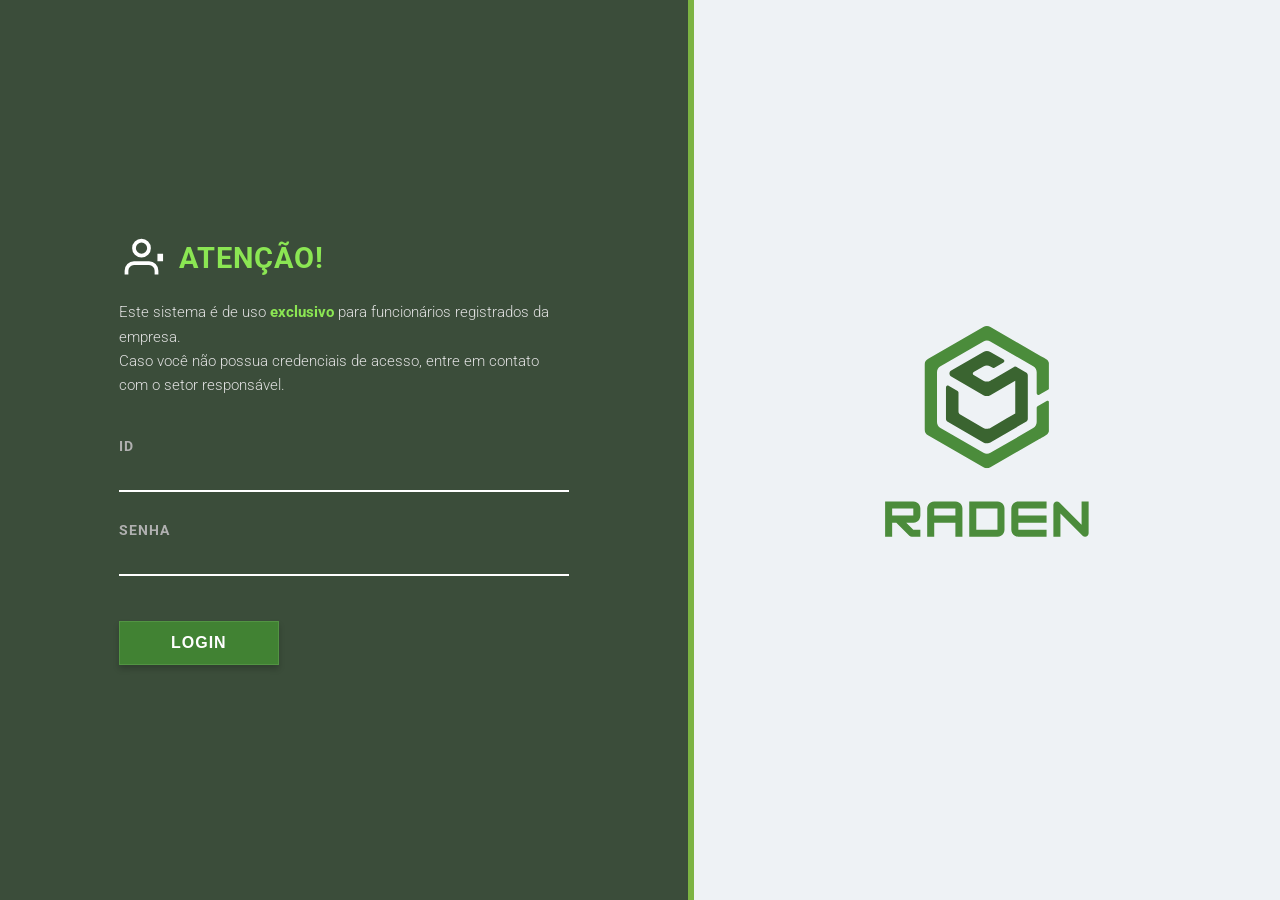
==== index.html @ d65e58e5 "Merge pull request #2 from DvDdaVisao/develop Protótipo FrontEnd" ====
<!DOCTYPE html>
<html lang="pt-BR">
<head>
    <meta charset="UTF-8">
    <meta name="viewport" content="width=device-width, initial-scale=1.0">
    <title>Raden - Login</title>
    <link rel="stylesheet" href="frontend/css/style.css">
    <link href="https://fonts.googleapis.com/css2?family=Orbitron:wght@400;700&family=Roboto:wght@300;400;700&display=swap" rel="stylesheet">
</head>
<body>

    <div class="login-container">
        
        <div class="left-side">
            <div class="content-wrapper">
                <div class="header-warning">
                    <svg class="warning-icon" viewBox="0 0 24 24" fill="none" stroke="currentColor" stroke-width="2">
                        <path d="M20 21v-2a4 4 0 0 0-4-4H8a4 4 0 0 0-4 4v2"></path>
                        <circle cx="12" cy="7" r="4"></circle>
                        <line x1="22" y1="10" x2="22" y2="14" stroke-width="3"></line>
                    </svg>
                    <h2>ATENÇÃO!</h2>
                </div>

                <p class="notice-text">
                    Este sistema é de uso <span class="highlight">exclusivo</span> para funcionários registrados da empresa.<br>
                    Caso você não possua credenciais de acesso, entre em contato com o setor responsável.
                </p>

                <form class="login-form" id="loginForm" method="POST">
                    <div class="input-group">
                        <label for="id">ID</label>
                        <input type="text" id="id" name="id" required autocomplete="off">
                    </div>
                    
                    <div class="input-group">
                        <label for="senha">SENHA</label>
                        <input type="password" id="senha" name="senha" required>
                    </div>
                    
                    <button type="submit" class="btn-login">LOGIN</button>
                </form>
            </div>
        </div>

        <div class="right-side">
            <div class="logo-wrapper">
                <img src="frontend/imagens/Logo.svg" alt="Logo">
            </div>
        </div>

    </div>

    <script src="frontend/script/script.js"></script>
</body>
</html>
---- frontend/css/style.css ----
/* Reset de estilos básicos */
* {
    margin: 0;
    padding: 0;
    box-sizing: border-box;
}

body {
    font-family: 'Roboto', sans-serif;
    height: 100vh;
    display: flex;
    justify-content: center;
    align-items: center;
    background-color: #1a1a1a;
}

/* Container Principal Split Screen */
.login-container {
    display: flex;
    width: 100%;
    height: 100vh;
    overflow: hidden;
}

/* ================= LADO ESQUERDO (Formulário) ================= */
.left-side {
    flex: 1.2; /* Um pouco mais largo que o lado direito */
    background-color: #3b4d3a; /* Verde escuro de fundo */
    color: #ffffff;
    display: flex;
    justify-content: center;
    align-items: center;
    padding: 40px;
    position: relative;
    border-right: 6px solid #7cb342; /* Linha verde brilhante divisória */
}

.content-wrapper {
    max-width: 450px;
    width: 100%;
}

/* Cabeçalho de Alerta */
.header-warning {
    display: flex;
    align-items: center;
    gap: 15px;
    margin-bottom: 20px;
}

.warning-icon {
    width: 45px;
    height: 45px;
    color: #ffffff;
}

.header-warning h2 {
    font-family: 'Roboto', sans-serif;
    font-size: 1.8rem;
    font-weight: 700;
    letter-spacing: 1px;
    color: #8be653; /* Verde claro do título */
}

/* Texto de aviso */
.notice-text {
    font-size: 0.95rem;
    line-height: 1.6;
    color: #e0e0e0;
    margin-bottom: 40px;
    font-weight: 300;
}

.notice-text .highlight {
    color: #8be653;
    font-weight: 700;
}

/* Formulário e Inputs */
.login-form {
    display: flex;
    flex-direction: column;
    gap: 30px;
}

.input-group {
    display: flex;
    flex-direction: column;
    position: relative;
}

.input-group label {
    font-size: 0.85rem;
    color: #b0b0b0;
    letter-spacing: 1px;
    margin-bottom: 5px;
    font-weight: 700;
}

.input-group input {
    background: transparent;
    border: none;
    border-bottom: 2px solid #ffffff;
    color: #ffffff;
    font-size: 1.1rem;
    padding: 5px 0;
    outline: none;
    transition: border-color 0.3s ease;
}

.input-group input:focus {
    border-bottom: 2px solid #8be653;
}

/* Botão de Login */
.btn-login {
    background-color: #418233;
    color: #ffffff;
    border: 1px solid #529443;
    padding: 12px 0;
    width: 160px;
    font-size: 1rem;
    font-weight: 700;
    letter-spacing: 1px;
    cursor: pointer;
    box-shadow: 0px 4px 6px rgba(0, 0, 0, 0.2);
    transition: background-color 0.2s ease, transform 0.1s ease;
    margin-top: 15px;
}

.btn-login:hover {
    background-color: #4b963b;
}

.btn-login:active {
    transform: scale(0.98);
}

/* ================= LADO DIREITO (Logo) ================= */
.right-side {
    flex: 1;
    background-color: #eef2f5; /* Cor de fundo cinza bem claro */
    display: flex;
    justify-content: center;
    align-items: center;
    padding: 40px;
}

.logo-wrapper {
    display: flex;
    flex-direction: column;
    align-items: center;
    max-width: 80%;
}

.logo-wrapper img {
    width: 100%;
    max-width: 280px;
    height: auto;
}

/* ==========================================
   REGRA DE RESPONSIVIDADE PARA CELULAR (<768px)
   ========================================== */
@media (max-width: 768px) {
    .login-container {
        /* MUDANÇA AQUI: Inverte a ordem dos blocos (Logo vai para o topo) */
        flex-direction: column-reverse; 
        height: auto;
        min-height: 100vh;
        overflow-y: auto;
    }
    
    /* Bloco da Logo (agora fixado no topo) */
    .right-side {
        padding: 25px 20px;
        height: 22vh; /* Reduzido ligeiramente para dar mais espaço ao formulário */
        min-height: 150px;
    }

    .logo-wrapper img {
        max-width: 140px; /* Logo mais compacta para telas menores */
    }

    /* Bloco do Formulário (agora posicionado embaixo) */
    .left-side {
        flex: auto;
        min-height: 78vh;
        border-right: none;
        /* Inverte a borda decorativa para o topo do bloco do formulário */
        border-top: 6px solid #7cb342; 
        padding: 35px 25px;
        align-items: flex-start;
    }

    .content-wrapper {
        max-width: 100%;
    }

    .header-warning h2 {
        font-size: 1.5rem;
    }

    .notice-text {
        font-size: 0.88rem;
        margin-bottom: 25px;
    }

    /* Botão expandido para cobrir a largura do celular */
    .btn-login {
        width: 100%;
        padding: 14px 0;
    }
}
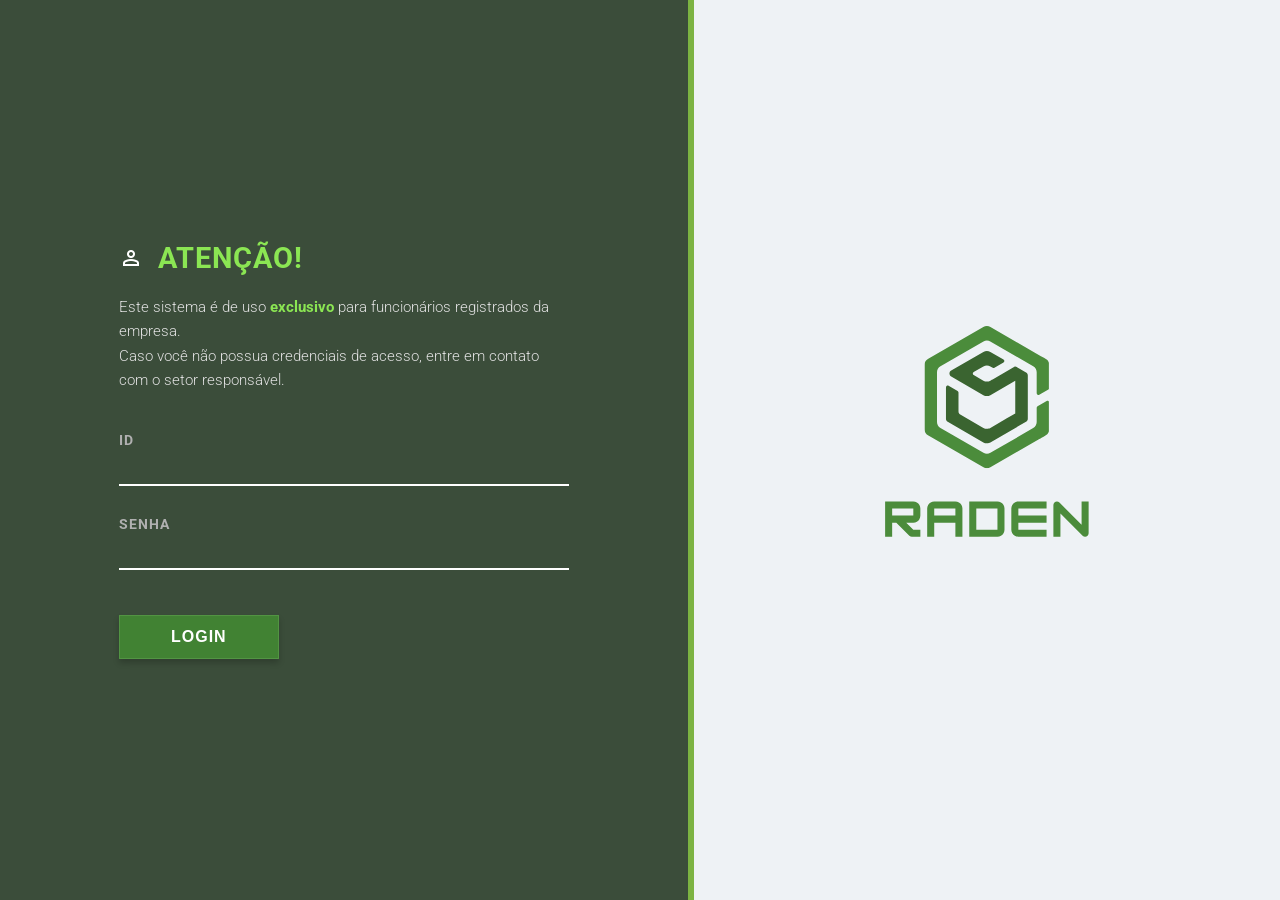
==== commit e5338fb0: "Organizando Melhor organização das pastas e documentação do script.js" ====
--- a/index.html
+++ b/index.html
@@ -6,6 +6,8 @@
     <title>Raden - Login</title>
     <link rel="stylesheet" href="frontend/css/style.css">
     <link href="https://fonts.googleapis.com/css2?family=Orbitron:wght@400;700&family=Roboto:wght@300;400;700&display=swap" rel="stylesheet">
+    <link rel="stylesheet" href="https://fonts.googleapis.com/css2?family=Material+Symbols+Outlined:opsz,wght,FILL,GRAD@24,400,0,0" />
+    <link rel="shortcut icon" href="frontend/images/favicon.svg" type="image/x-icon">
 </head>
 <body>
 
@@ -14,11 +16,7 @@
         <div class="left-side">
             <div class="content-wrapper">
                 <div class="header-warning">
-                    <svg class="warning-icon" viewBox="0 0 24 24" fill="none" stroke="currentColor" stroke-width="2">
-                        <path d="M20 21v-2a4 4 0 0 0-4-4H8a4 4 0 0 0-4 4v2"></path>
-                        <circle cx="12" cy="7" r="4"></circle>
-                        <line x1="22" y1="10" x2="22" y2="14" stroke-width="3"></line>
-                    </svg>
+                    <span id="user_icon" class="material-symbols-outlined">person</span>
                     <h2>ATENÇÃO!</h2>
                 </div>
 
@@ -45,12 +43,12 @@
 
         <div class="right-side">
             <div class="logo-wrapper">
-                <img src="frontend/imagens/Logo.svg" alt="Logo">
+                <img src="frontend/images/Logo.svg" alt="Logo">
             </div>
         </div>
 
     </div>
 
-    <script src="frontend/script/script.js"></script>
+    <script src="frontend/js/script.js"></script>
 </body>
 </html>
